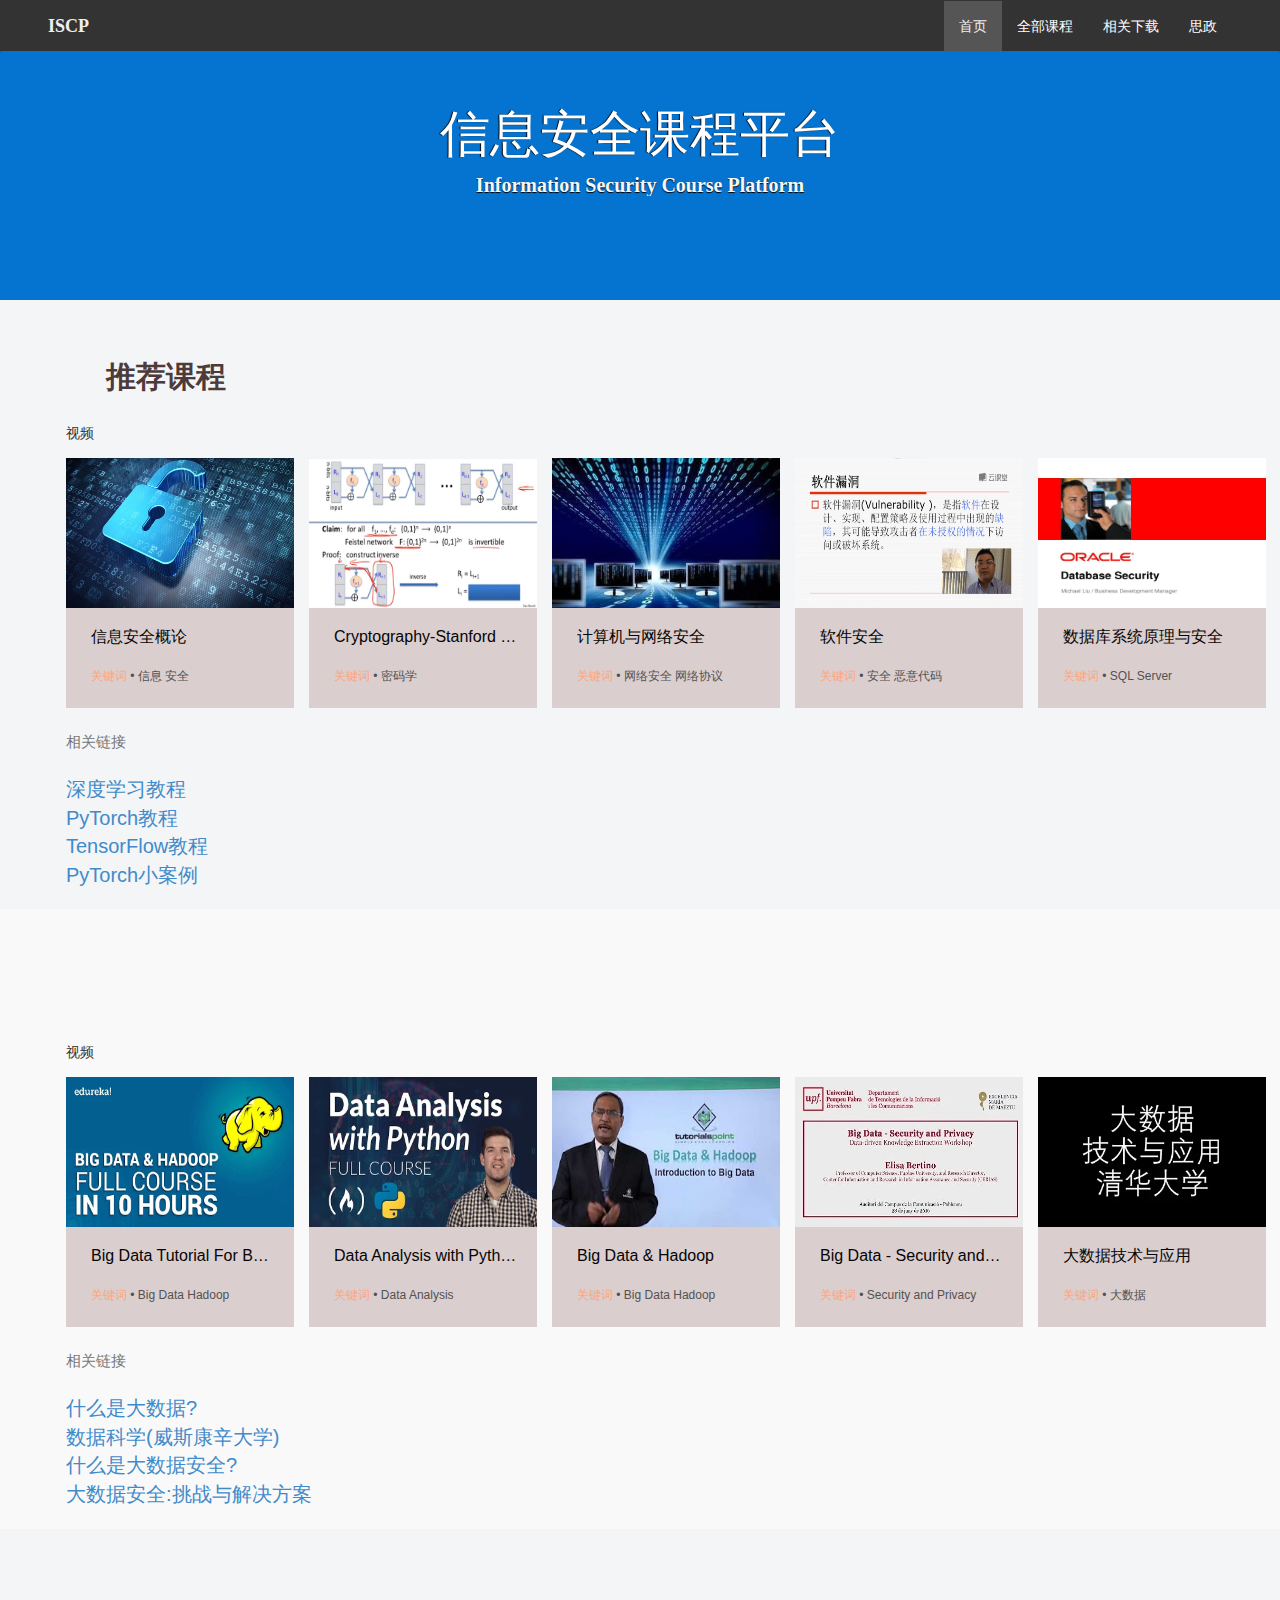
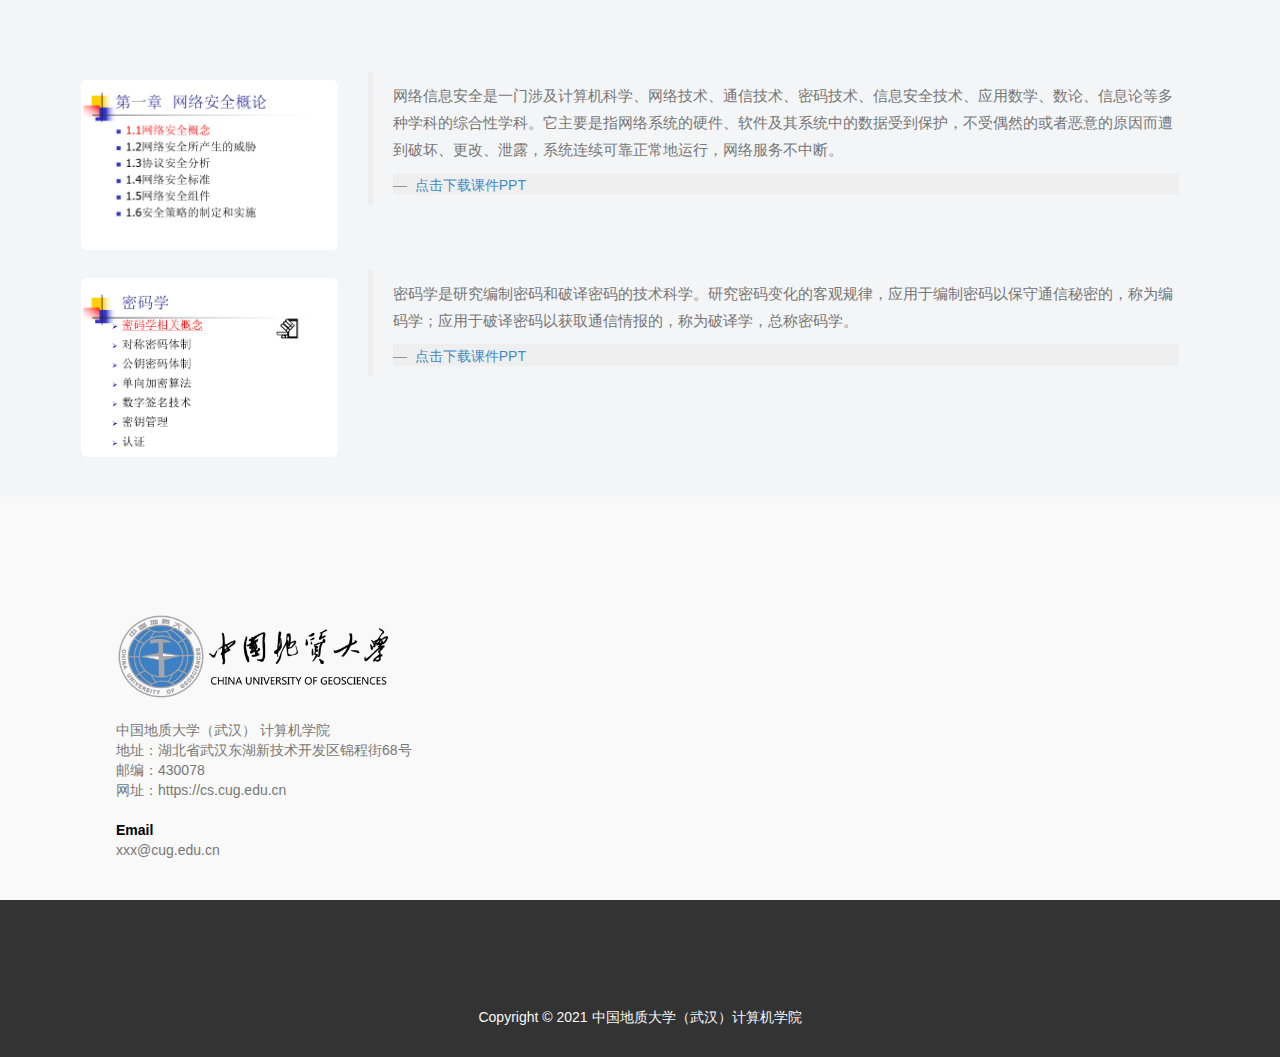
==== index.html @ 4923b36d "Initial commit" ====
<!DOCTYPE html>
<html lang="en">

<head>
    <meta charset="utf-8">
    <meta name="viewport" content="width=device-width, initial-scale=1.0">
    <meta name="description" content="">
    <meta name="author" content="">
    <link rel="shortcut icon" href="http://epo.cug.edu.cn/images/favicon.ico">
    <title>信息安全课程平台</title>

    <!-- Bootstrap Core CSS -->
    <link href="css/bootstrap.min.css" rel="stylesheet" type="text/css">

    <!-- Font Awesome -->
    <link href="font-awesome/css/font-awesome.min.css" rel="stylesheet" type="text/css">

    <!-- Animation -->
    <link href="css/animate.css" rel="stylesheet" />

    <!-- MyTemplate CSS -->
    <link href="css/style.css" rel="stylesheet">

    <!-- box css -->
    <link href="css/box.css" rel="stylesheet">

</head>

<body>

    <header id="header-banner">
        <nav class="navbar navbar-default navbar-fixed-top fadeIn" role="navigation">
            <div class="container">

                <!-- Brand and toggle get grouped for better mobile display -->
                <div class="navbar-header">
                    <button type="button" class="navbar-toggle collapsed" data-toggle="collapse"
                        data-target="#dropdown-box-1">
                        <span class="sr-only">Toggle navigation</span>
                        <span class="icon-bar"></span>
                        <span class="icon-bar"></span>
                        <span class="icon-bar"></span>
                    </button>
                    <div class="navbar-brand">
                        <a href="#">ISCP</a>
                    </div>
                </div>

                <!-- Collect the nav links and other content for toggling -->
                <div class="collapse navbar-collapse navbar-right" id="dropdown-box-1">
                    <ul class="nav navbar-nav">
                        <li class="active"><a href="#home">首页</a></li>
                        <li><a href="course.html">全部课程</a></li>
                        <li><a href="#download">相关下载</a></li>
                        <li><a href="ds/dsxx.html" target="_blank">思政</a></li>
                        <!-- <li><a href="#contactus">联系</a></li> -->
                        <!-- <li><a href="./index.html">English</a></li> -->
                    </ul>
                </div>
            </div> <!-- /.container -->
        </nav> <!-- /.nav -->
    </header>

    <!-- banner -->
    <section class="banner" id="home">
        <div class="container">
            <div class="slogan">
                <h2>信息安全课程平台</h2>
                <h4>Information Security Course Platform</h4>
            </div>

            <!-- <div class="btn-circle-scroll fadeIn">
                <a href="#section-footer" class="btn-circle">
                    <i class="fa fa-angle-double-down animated"></i>
                </a>
            </div> -->

        </div>
    </section>
    <!-- /.banner -->

    <!-- course -->
    <section class="course" id="course">
        <div class="container">
            <div>
                <div class="wow bounceInLeft" data-wow-delay="0.1s">
                    <h2>推荐课程</h2>
                </div>

                <!-- 4.box区域 -->
                <div class="box w">
                    <div class="box-bd clearfix">
                        <div>视频</div>
                        <ul>
                            <a href="https://www.bilibili.com/video/BV1o7411B7Eh?from=search&seid=552070685559591263">
                                <li>
                                    <img src="image/tuijian/1.jpg">
                                    <h4>信息安全概论</h4>
                                    <p><span>关键词</span> • 信息 安全</p>
                                </li>
                            </a>
                            <a href="https://www.bilibili.com/video/BV1Ht411w7Re?from=search&seid=7030072191213512701">
                                <li>
                                    <img src="image/tuijian/2.jpg">
                                    <h4>Cryptography-Stanford University</h4>
                                    <p><span>关键词</span> • 密码学</p>
                                </li>
                            </a>
                            <a href="https://www.bilibili.com/video/BV1U7411t7a6?from=search&seid=14546153138507971115">
                                <li>
                                    <img src="image/tuijian/3.jpeg">
                                    <h4>计算机与网络安全</h4>
                                    <p><span>关键词</span> • 网络安全 网络协议</p>
                                </li>
                            </a>
                            <a href="https://www.bilibili.com/video/BV1HD4y1m7VJ?from=search&seid=6295674574643758599">
                                <li>
                                    <img src="image/tuijian/4.jpg">
                                    <h4>软件安全</h4>
                                    <p><span>关键词</span> • 安全 恶意代码</p>
                                </li>
                            </a>
                            <a href="https://www.bilibili.com/video/BV1xy4y1z7mV?from=search&seid=15454286238504631575">
                                <li>
                                    <img src="image/tuijian/5.jpeg">
                                    <h4>数据库系统原理与安全</h4>
                                    <p><span>关键词</span> • SQL Server</p>
                                </li>
                            </a>
                        </ul>
                    </div>
                    <!-- web -->
                    <p style="margin-top: 20px; margin-bottom: 20px;">相关链接</p>
                    <a style="display: block; font-size: 20px;"
                        href="https://github.com/Mikoto10032/DeepLearning">深度学习教程</a>
                    <a style="display: block; font-size: 20px;" href="https://pytorch.org/tutorials/">PyTorch教程</a>
                    <a style="display: block; font-size: 20px;"
                        href="https://www.tensorflow.org/tutorials?hl=zh-cn">TensorFlow教程</a>
                    <a style="display: block; font-size: 20px;"
                        href="https://pytorch123.com/SecondSection/training_a_classifier/">PyTorch小案例</a>

                </div>
            </div>
        </div>
    </section>
    <!-- /.course -->
    <!-- <div class="copyrights">Collect from <a href="https://www.webmoban.net">手机网站模板</a></div> -->

    <!-- services -->
    <section class="services" id="services">
        <div class="container">

            <div class="row">
                <div class="col-lg-12 col-md-12 col-sm-12 col-xs-12">
                    <div class="wow bounceInLeft" data-wow-delay="0.1s">
                        <h2>推荐课程</h2>
                    </div>
                </div>
            </div>

            <!-- 4.box区域 -->
            <div class="box w">
                <div class="box-bd clearfix">
                    <div>视频</div>

                    <ul>
                        <a href="https://www.youtube.com/watch?v=1vbXmCrkT3Y">
                            <li>
                                <img src="image/tuijian/06.webp">
                                <h4>Big Data Tutorial For Beginners</h4>
                                <p><span>关键词</span> • Big Data Hadoop</p>
                            </li>
                        </a>
                        <a href="https://www.youtube.com/watch?v=r-uOLxNrNk8">
                            <li>
                                <img src="image/tuijian/07.webp">
                                <h4>Data Analysis with Python</h4>
                                <p><span>关键词</span> • Data Analysis</p>
                            </li>
                        </a>
                        <a href="https://www.youtube.com/watch?v=Uv96qQ3uC6Y&list=PLWPirh4EWFpENnR0p1JvhJkyTK1M0sOLR">
                            <li>
                                <img src="image/tuijian/08.jpg">
                                <h4>Big Data & Hadoop</h4>
                                <p><span>关键词</span> • Big Data Hadoop</p>
                            </li>
                        </a>
                        <a href="https://www.youtube.com/watch?v=onAWmrYVGgU">
                            <li>
                                <img src="image/tuijian/09.webp">
                                <h4>Big Data - Security and Privacy</h4>
                                <p><span>关键词</span> • Security and Privacy</p>
                            </li>
                        </a>
                        <a href="https://www.bilibili.com/video/BV1aE411V79M?from=search&seid=1875392962603450351">
                            <li>
                                <img src="image/tuijian/10.webp">
                                <h4>大数据技术与应用</h4>
                                <p><span>关键词</span> • 大数据</p>
                            </li>
                        </a>
                    </ul>
                </div>
                <!-- web -->
                <p style="margin-top: 20px; margin-bottom: 20px;">相关链接</p>
                <a style="display: block; font-size: 20px;"
                    href="https://www.guru99.com/what-is-big-data.html">什么是大数据?</a>
                <a style="display: block; font-size: 20px;" href="https://pytorch.org/tutorials/">数据科学(威斯康辛大学)</a>
                <a style="display: block; font-size: 20px;"
                    href="https://www.sisense.com/glossary/big-data-security/">什么是大数据安全?</a>
                <a style="display: block; font-size: 20px;"
                    href="https://www.dataversity.net/big-data-security-challenges-and-solutions/">大数据安全:挑战与解决方案</a>


            </div>
        </div>

        </div>
    </section>
    <!-- /.services -->


    <section style="padding: 20px 75px;" id="download">
        <div class="row">
            <div class="col-lg-12 col-md-12 col-sm-12 col-xs-12">
                <div class="wow bounceInLeft" data-wow-delay="0.1s">
                    <h2>相关下载</h2>
                </div>
            </div>
        </div>
    </section>

    <!-- testimonials -->
    <section class="testimonials">
        <div class="container">

            <!-- row -->
            <div class="row">
                <div class="col-xs-12 col-sm-12 col-md-12 col-lg-12">
                    <div class="col-sm-3">
                        <div class="avatar">
                            <img src="image/testimonials/wlaq.png" class="img-responsive img-rounded" />
                        </div>
                    </div>
                    <div class="col-sm-9">
                        <blockquote>
                            <p>
                                网络信息安全是一门涉及计算机科学、网络技术、通信技术、密码技术、信息安全技术、应用数学、数论、信息论等多种学科的综合性学科。它主要是指网络系统的硬件、软件及其系统中的数据受到保护，不受偶然的或者恶意的原因而遭到破坏、更改、泄露，系统连续可靠正常地运行，网络服务不中断。
                            </p>
                            <footer class="blockquote-footer" style="background-color:#efefef">
                                <cite title="Source Title"><a href="download-file/网络安全ppt.rar">点击下载课件PPT</a></cite>
                            </footer>
                        </blockquote>
                    </div>
                </div>
            </div>
            <!-- ./row -->

            <!-- row -->
            <div class="row">
                <div class="col-xs-12 col-sm-12 col-md-12 col-lg-12">
                    <div class="col-sm-3">
                        <div class="avatar">
                            <img src="image/testimonials/mimaxue.png" class="img-responsive img-rounded" />
                        </div>
                    </div>
                    <div class="col-sm-9">
                        <blockquote>
                            <p>
                                密码学是研究编制密码和破译密码的技术科学。研究密码变化的客观规律，应用于编制密码以保守通信秘密的，称为编码学；应用于破译密码以获取通信情报的，称为破译学，总称密码学。
                            </p>
                            <footer class="blockquote-footer" style="background-color:#efefef">
                                <cite title="Source Title"><a href="download-file/网络安全ppt.rar">点击下载课件PPT</a></cite>
                            </footer>
                        </blockquote>
                    </div>
                </div>
            </div>
            <!-- ./row -->

        </div>
    </section>
    <!-- /.testimonials -->

    <!-- contact us -->
    <section class="contactus" id="contactus">
        <div class="container">
            <div class="row">
                <div class="col-lg-12 col-md-12 col-sm-12 col-xs-12">
                    <div class="wow bounceInLeft" data-wow-delay="0.1s">
                        <h2>联系我们</h2>
                    </div>
                    <!-- <div class="col-sm-8">
                        <form class="my-form" role="form">
                            <div class="form-group">
                                <input type="text" class="form-control" id="name" placeholder="名字">
                            </div>
                            <div class="form-group">
                                <input type="email" class="form-control" id="email" placeholder="邮件">
                            </div>
                            <div class="form-group">
                                <textarea class="form-control" name="message" id="message" rows="7" cols="25"
                                    style="resize:none;" required="required" placeholder="输入信息"></textarea>
                            </div>

                            <button type="submit" class="btn btn-default btn-block">发送消息</button>
                        </form>
                    </div> -->

                    <div class="col-sm-4">
                        <div class="physical-address">

                            <address>
                                <img src="image/university.png" alt="">
                                中国地质大学（武汉） 计算机学院<br>
                                地址：湖北省武汉东湖新技术开发区锦程街68号<br>                              
                                邮编：430078<br>
                                网址：https://cs.cug.edu.cn
                            </address>

                            <address>
                                <strong>Email</strong><br>
                                <abbr href="mailto:info@example.com">xxx@cug.edu.cn</abbr>
                            </address>
                        </div>
                    </div>
                </div>
            </div>
        </div>
    </section>
    <!-- /.contact us -->

    <!-- footer -->
    <footer id="section-footer">
        <div class="container">
            <div class="row">
                <div class="col-md-12 col-lg-12">
                    <div class="wow fadeIn" data-wow-delay="0.4s">
                        <div class="btn-circle-scroll">
                            <a href="#header-banner" class="btn-circle">
                                <i class="fa fa-angle-double-up animated"></i>
                            </a>
                        </div>
                    </div>
                    <p>Copyright &copy; 2021 中国地质大学（武汉）计算机学院</p>
                </div>
            </div>
        </div>
    </footer>
    <!-- /.footer -->


    <!-- Core JavaScript Files -->
    <script src="js/jquery.min.js"></script>
    <script src="js/bootstrap.min.js"></script>
    <script src="js/jquery.easing.min.js"></script>
    <script src="js/jquery.scrollTo.js"></script>
    <script src="js/wow.min.js"></script>
    <!-- Reveal animation when you scroll by wow.js. It need animate.css library -->
    <!-- Custom Theme JavaScript -->
    <script src="js/custom.js"></script>

</body>

</html>
---- css/style.css ----
/*
 *	MyTemplate Custom Stylesheet
 */

/**************************** 
 *	Header                  *
 ****************************/
.container {
  width: 95%;
}

.navbar {
  min-height: 50px;
  margin-bottom: 0px;
  border: 1px solid transparent;
}

.navbar .nav>li {
  position: relative;
  display: block;
}

.navbar-default {
  background-color: #333;
  border-bottom: 1px solid rgba(255, 255, 255, 0.2);
}

.navbar-default .navbar-toggle .icon-bar {
  background-color: #efefef;
}

.navbar-default .navbar-toggle {
  border-color: #efefef;
}

.navbar-default .navbar-toggle:hover,
.navbar-default .navbar-toggle:focus {
  background-color: #444;
}

.navbar-default .navbar-brand a {
  font-family: Trebuchet MS, snas-serif;
  font-weight: bold;
  color: #efefef;
  line-height: normal;
  text-decoration: none;
  text-transform: uppercase;
}

.navbar-default .navbar-nav>li>a {
  color: #fff;
  background-color: transparent;
}

.navbar-default .navbar-nav>li>a:hover,
.navbar-default .navbar-nav>li>a:focus {
  color: #efefef;
  background-color: #555;
}

.navbar-default .navbar-nav>.active>a,
.navbar-default .navbar-nav>.active>a:hover,
.navbar-default .navbar-nav>.active>a:focus {
  color: #efefef;
  background-color: #555;
}

/* on click dropdown link set it style */
.navbar-default .navbar-nav>.open>a,
.navbar-default .navbar-nav>.open>a:focus,
.navbar-default .navbar-nav>.open>a:hover {
  color: #efefef;
  background-color: #555;
  border-bottom: solid 2px transparent;
}

.dropdown-menu {
  position: absolute;
  top: 100%;
  left: 0;
  z-index: 1000;
  display: none;
  float: left;
  min-width: 160px;
  padding: 10px 0;
  margin: 2px 0 0;
  list-style: none;
  font-size: 14px;
  background-color: #fff;
  border: 1px solid #ccc;
  border: 1px solid rgba(0, 0, 0, 0.15);
  border-radius: 5px;
  -webkit-box-shadow: 0 6px 12px rgba(0, 0, 0, 0.175);
  box-shadow: 0 6px 12px rgba(0, 0, 0, 0.175);
  background-clip: padding-box;
}

.navbar-default .navbar-nav .open .dropdown-menu>li>a {
  color: #ABABAB;
  width: 95%;
}

.navbar-default .navbar-nav>.open>.dropdown-menu li a:focus,
.navbar-default .navbar-nav>.open>.dropdown-menu li a:hover {
  color: #e7e7e7;
  background-color: #333;
}

/* top-nav-collapse collapse style */
.top-nav-collapse {
  min-height: 42px;
  padding: 0;
}

.top-nav-collapse .navbar-toggle {
  margin-top: 5px;
  padding: 6px 6px;
  margin-bottom: 6px;
}

.top-nav-collapse .navbar-brand {
  padding: 10px 15px 0px 15px;
}

.navbar-default.top-nav-collapse .navbar-brand a {
  font-size: 17px;
}

.copyrights {
  text-indent: -9999px;
  height: 0;
  line-height: 0;
  font-size: 0;
  overflow: hidden;
}

/****************************
 * Header banner			*
 ****************************/
.banner {
  width: 100%;
  height: 300px !important;
  padding: 5% 0 0 0;
  position: relative;
  /* background: url(../image/tiyuguan.png) no-repeat center; */
  background: #0574d0;
  background-size: 100% 100%;
}

.banner .slogan {
  top: 0px;
  text-align: center;
}

.banner .btn-circle-scroll {
  text-align: center;
}

.banner .slogan h2 {
  font-family: Trebuchet MS, snas-serif;
  color: #fff;
  text-shadow: none;
  text-decoration: none;
  text-transform: uppercase;
  text-shadow: -1px 0 1px #000;
  background-color: transparent;
  border-width: 0px;
  border-color: #000;
  border-style: none;
}

.banner .slogan h2 {
  font-size: 50px;
  line-height: 60px;
  font-weight: 500;
  margin-left: 0%;
}

.banner .slogan h4 {
  font-family: Trebuchet MS, snas-serif;
  color: #f7f7f7;
  margin-bottom: 30px;
  font-weight: 600;
  text-shadow: 0px 1px 1px #000;
}

.banner .slogan h4 {
  font-size: 20px;
}

/****************************
 * Footer					*
 ****************************/
footer {
  text-align: center;
  padding: 20px 0;
  background-color: #333;
}

footer p {
  color: #f8f8f8;
}

.btn-circle-scroll {
  margin-bottom: 30px !important;
}

.btn-circle {
  width: 70px;
  height: 70px;
  margin-top: 15px;
  padding: 5px 16px;
  border: 2px solid #FFFFFF;
  border-radius: 25%;
  font-size: 40px;
  color: #fff;
  background: 0 0;
  -webkit-transition: background .3s ease-in-out;
  -moz-transition: background .3s ease-in-out;
  transition: background .3s ease-in-out;
  -webkit-box-shadow: -1px 1px 1px rgba(255, 253, 223, 0.4);
  box-shadow: -1px 1px 1px rgba(255, 253, 223, 0.4);
}

.btn-circle:hover,
.btn-circle:focus {
  outline: 0;
  color: #fff;
  background: rgba(255, 255, 255, 0.1);
}

.btn-circle-scroll .btn-circle i.animated {
  -webkit-transition-property: -webkit-transform;
  -webkit-transition-duration: 1s;
  -moz-transition-property: -moz-transform;
  -moz-transition-duration: 1s;
}

.btn-circle-scroll .btn-circle:hover i.animated {
  -webkit-animation-name: pulse;
  -webkit-animation-duration: 1.5s;
  -webkit-animation-iteration-count: infinite;
  -webkit-animation-timing-function: linear;
  -moz-animation-name: pulse;
  -moz-animation-duration: 1.5s;
  -moz-animation-iteration-count: infinite;
  -moz-animation-timing-function: linear;
}

/****************************
 * Sections     			*
 ****************************/
section {
  padding: 20px;
}

.contactus {
  background: #f9f9f9;
}

.row-padded {
  padding: 25px;
}

section h2 {
  font-family: Trebuchet MS, sans-serif;
  line-height: 1.1;
  color: #4D3B3B;
  font-weight: bold;
  text-transform: uppercase;
  margin-top: 40px;
  margin-left: 40px;
}

section h4 {
  /* font-family: Candara,sans-serif; */
  font-size: 22px;
  font-weight: bold;
  color: #5C5757;
  /* text-transform: uppercase; */
  white-space: nowrap;
  overflow: hidden;
  text-overflow: ellipsis;
}

section p {
  font-size: 15px;
  color: #777;
  line-height: 1.8em;
}

.avatar {
  margin-top: 8px;
  margin-bottom: 20px;
}

.avatar img {
  width: 100%;
}

.services {
  background-color: #f9f9f9;
}

.inner {
  text-align: left;
}

.col-sm-7,
.col-sm-8 {
  padding: 0px;
  margin: 0px;
}

.col-sm-5,
.col-sm-4 {
  padding: 0px;
  margin: 0px;
}

.col-contain {
  margin-top: 50px;
  margin-right: 30px;
}

.my-form {
  padding: 15px 0px;
  margin: 0px;
  color: #5C5757;
  /*background: #f9f9f9;*/
}

.my-form button {
  color: #fff1f1;
  font-weight: bold;
  background-color: #DE4949;
  border: none;
}

.my-form button:hover {
  color: #fff;
  font-weight: bold;
  background-color: #DE4949;
}

.my-form .form-control {
  border-radius: 0px;
}

.physical-address {
  margin: 0px;
  padding-left: 50px;
}

ul.company-social {
  list-style: none;
  padding: 0px;
  margin: 1em 0 0 0;
}

ul.company-social li {
  float: left;
  margin-right: 5px;
}

.company-social a {
  margin: 0;
  padding: 0;
  display: block;
  width: 40px;
  height: 40px;
  line-height: 40px;
  text-align: center;
  background: #333;
  color: #fff;
}

.company-social a:hover {
  -webkit-animation: fadeIn 0.5s ease-in-out;
  animation: fadeIn 0.5s ease-in-out;
}

.blockquote-footer {
  background: #fff;
  text-align: left;
  padding: 2px 0px 0px 0px;
  margin: 0px;
}

.testimonials-banner {
  width: 80%;
  min-height: 370px;
  background: #ddd url(../img/testimonials/Long.jfif) no-repeat;
  background-size: cover;
  margin: auto;
}

address {
  margin-bottom: 20px;
  font-style: normal;
  line-height: 1.428571429;
  color: #777;
}

strong {
  color: #000;
}

/****************************
 * Animation    			*
 ****************************/
.fadeIn {
  -webkit-animation-name: fadeIn;
  animation-name: fadeIn;
  animation-duration: 1.5s;
}

/****************************
 * Desktop and Tablet style *
 ****************************/
@media (max-width: 1200px) {
  .banner .slogan {
    padding: 0% 0% 0% 0%;
  }
}

@media (max-width: 850px) {
  .navbar-default .navbar-nav>li>a {
    font-size: 14px;
  }

  /* top-nav-collapse collapse style */
  .top-nav-collapse {
    background-color: #333;
    border-bottom: 2px solid #555;
  }

  .top-nav-collapse .navbar-toggle {
    margin-top: 5px;
    padding: 6px 6px;
    margin-bottom: 6px;
  }

  .top-nav-collapse .navbar-brand {
    padding: 15px;
  }

  .navbar .nav>li {
    position: relative;
    display: block;
    width: initial;
  }

  .navbar-nav>li>a {
    padding-top: 15px;
    padding-bottom: 10px;
    height: 50px;
    margin-bottom: 2px;
  }

  .navbar-nav>li>.dropdown-menu.bullet {
    margin-top: 7px;
  }

  .dropdown-menu.bullet:before {
    content: '';
    width: 0;
    height: 0;
    display: inline-block;
    position: absolute;
    border-color: transparent;
    border-style: solid;
    -webkit-transform: rotate(360deg);
    border-width: 0 7px 7px;
    border-bottom-color: #cccccc;
    border-bottom-color: rgba(0, 0, 0, 0.15);
    top: -7px;
    right: 25px;
  }

  .dropdown-menu.bullet:after {
    content: '';
    width: 0;
    height: 0;
    display: inline-block;
    position: absolute;
    border-color: transparent;
    border-style: solid;
    -webkit-transform: rotate(360deg);
    border-width: 0 6px 6px;
    border-bottom-color: #ffffff;
    top: -5px;
    right: 25px;
  }

  .navbar-default .navbar-nav .open .dropdown-menu>li>a {
    color: #333;
    width: 100%;
  }

  .navbar-default .navbar-nav>li>a:hover,
  .navbar-default .navbar-nav>li>a:focus {
    background-color: transparent;
  }



  /* top-nav-collapse */
  .navbar-default.top-nav-collapse .navbar-brand a {
    color: #FFFFFF;
  }

  .navbar-default.top-nav-collapse .navbar-nav>li>a {
    height: 45px;
    color: #FFF;
    margin-bottom: 3px;
  }

  .navbar-default.top-nav-collapse .navbar-nav>li>a:hover,
  .navbar-default.top-nav-collapse .navbar-nav>li>a:focus {
    color: #FFF;
  }

  /* Header Banner Section */
  .banner .slogan {
    padding: 10% 0% 0% 0%;
  }

  .banner .slogan h2 {
    font-size: 60px;
  }

  .banner .slogan h4 {
    font-size: 18px;
  }
}

@media (max-width: 992px) {
  .banner .slogan {
    padding: 4% 0% 0% 0%;
  }
}

@media (max-width: 768px) {
  .navbar-default .navbar-nav>li>a {
    font-size: 12px;
  }

  .navbar-default .navbar-nav>li>a:hover,
  .navbar-default .navbar-nav>li>a:focus {
    color: #efefef;
    background-color: #E45F5F;
  }


  .navbar-nav>li>a {
    padding-top: 15px;
    padding-bottom: 10px;
    height: 50px;
    margin-bottom: 2px;
  }

  .company-social a {
    width: 36px;
    height: 35px;
    line-height: 37px;
  }
}

@media (max-width: 640px) {
  .banner .slogan {
    padding: 0% 0% 0% 0%;
  }

  .banner .slogan h2 {
    font-size: 50px;
  }

  .banner .slogan h4 {
    font-size: 16px;
  }

  .testimonials-banner {
    background: #ddd url(../img/testimonials/cover/mob.jpg) no-repeat;
    background-size: cover;
  }

  .banner {
    height: 427px !important;
  }

  .img-aboutus {
    margin: 2em 0 0 0;
  }

  .row-padded {
    padding: 7px;
  }
}

.img-size {
  width: 400px;
  height: 300px;
}

@media (max-width: 480px) {
  .banner .slogan {
    padding: 9% 0% 0%;
  }

  .banner .slogan h2 {
    font-size: 45px;
  }

  .banner .slogan h4 {
    font-size: 16px;
  }
}

@media (max-width: 320px) {
  .banner .slogan h2 {
    font-size: 34px;
  }

  section h2 {
    margin-top: 14px;
    margin-bottom: 14px;
    font-size: 23px;
  }

  .banner {
    height: 330px !important;
  }

  section p {
    font-size: 13px;
    padding: 0px 0px 0px 0px;
  }

  .testimonials-banner {
    min-height: 197px;
  }

  blockquote {
    padding: 2px 9px;
  }

  .physical-address {
    padding-left: 8px;
  }

  .btn-circle-scroll {
    margin-bottom: 21px !important;
  }

  footer {
    padding: 30px 0px;
  }

  .btn-circle {
    width: 60px;
    height: 60px;
    padding: 0px 10px;
  }
}

.physical-address address>img {
  display: block;
  width: 285px;
  height: 105px;
  margin-bottom: 15px;
}

/*# sourceMappingURL=style.css.map */
---- css/box.css ----
* {
    margin: 0px;
    padding: 0px;
}

body {
    background-color: #f3f5f7;
}

li {
    list-style: none;
}

a {
    text-decoration: none;
}

.clearfix:before,
.clearfix:after {
    content: "";
    display: table;
}

.clearfix:after {
    clear: both;
}

.clearfix {
    *zoom: 1;
}

.w {
    width: 1200px;
    margin: auto;
}



/* 4.box区域 */
.box {
    margin-top: 30px;
}

.box-hd {
    height: 45px;
    line-height: 45px;
}

.box-hd h3 {
    float: left;
    font-size: 20px;
    color: #494949;
}

.box-hd a {
    float: right !important;
    margin-right: 30px;

    color: #bcbcbd;
    font-size: 12px;
}

/* 增大ul宽度，防止盒子掉下去 */
.box-bd ul {
    width: 1225px;
}

.box-bd ul li {
    position: relative;
    float: left;
    width: 228px;
    height: 250px;
    background-color: rgb(219, 206, 206);
    margin-right: 15px;
    margin-top: 15px;
}

.box-bd ul li>img {
    width: 228px;
    height: 150px;
}

.box-bd ul li em {
    position: absolute;
    top: 5px;
    right: -2px;
}

.box-bd ul li h4 {
    margin: 20px 20px 20px 25px;
    font-size: 16px;
    color: #050505;
    font-weight: 400;
}

.box-bd ul li p {
    font-size: 12px;
    color: rgb(82, 82, 82);
    margin: 0 20px 0 25px;
}

.box-bd ul li p span {
    color: #ffa57b;
}

.table1 {
    margin-left: 90px;
}

.table1 td {
    border-right: 0.5px solid rgba(99, 94, 94, 0.39);
}
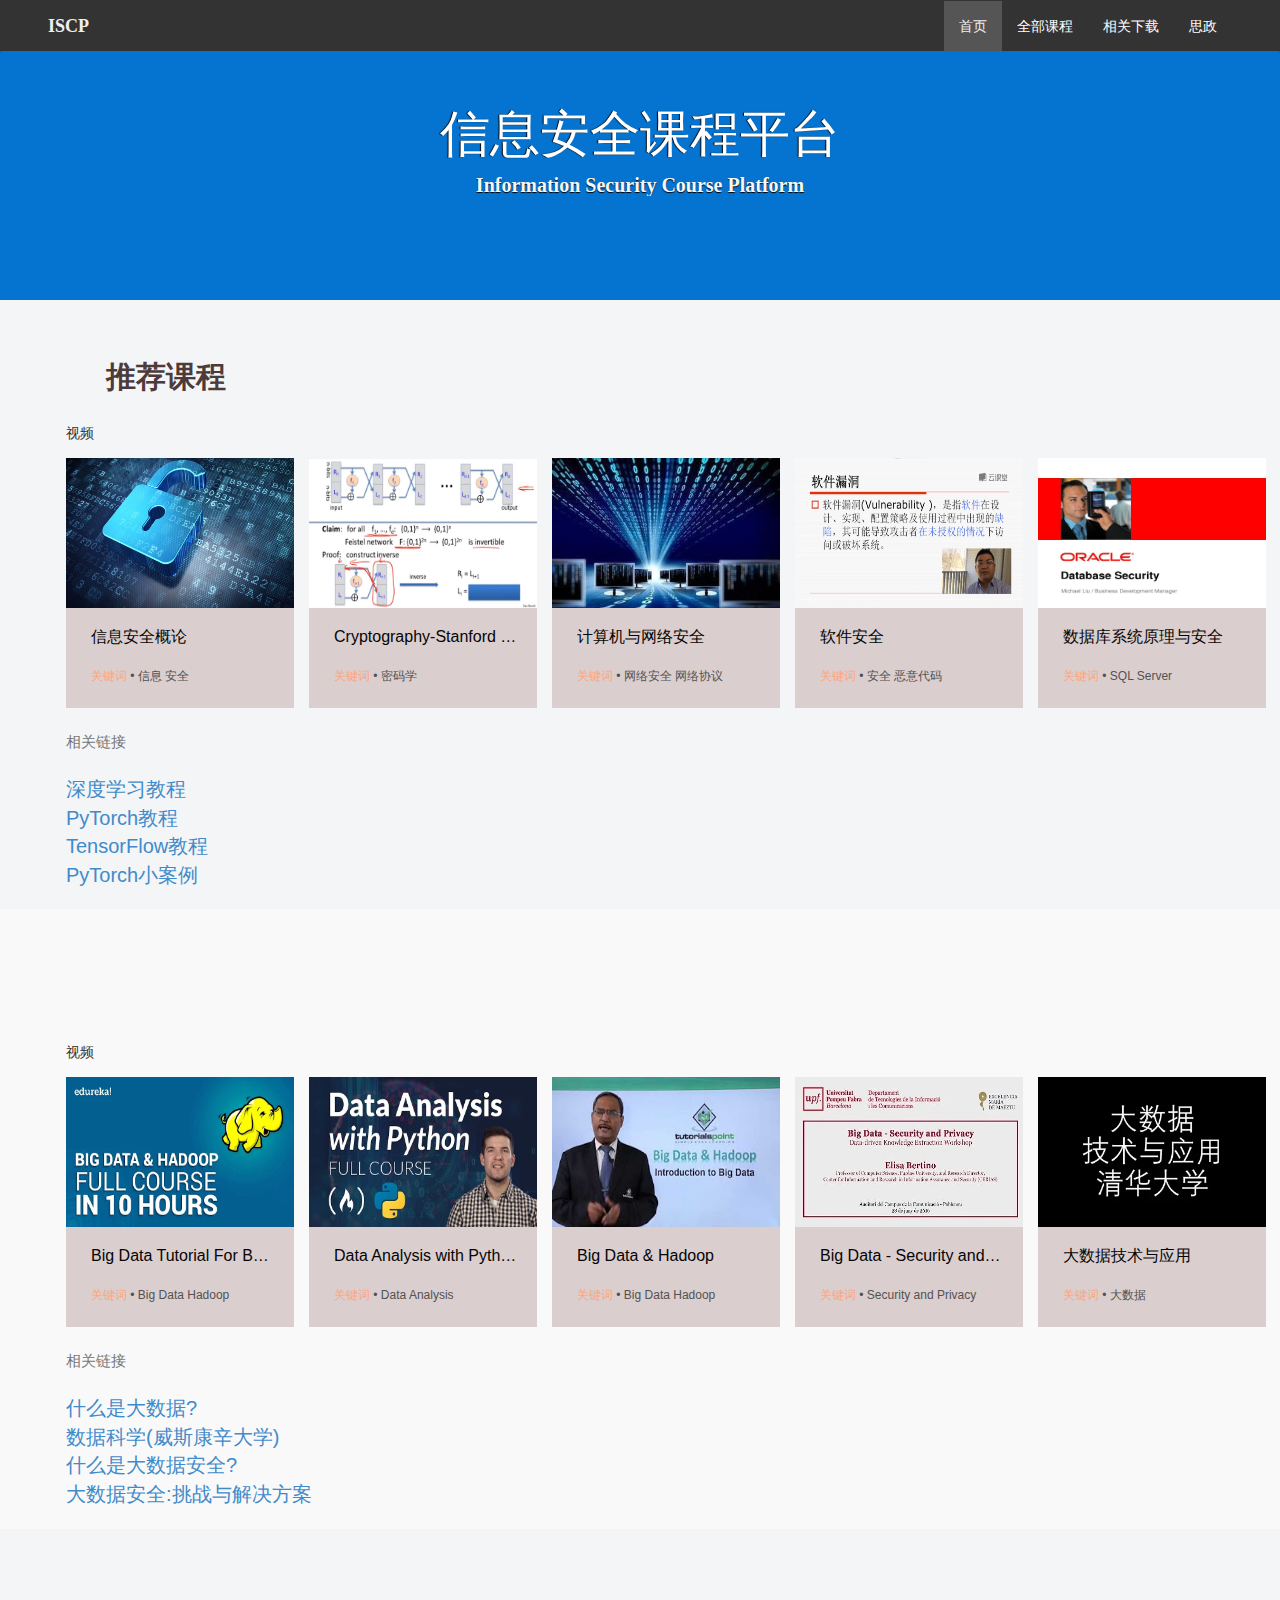
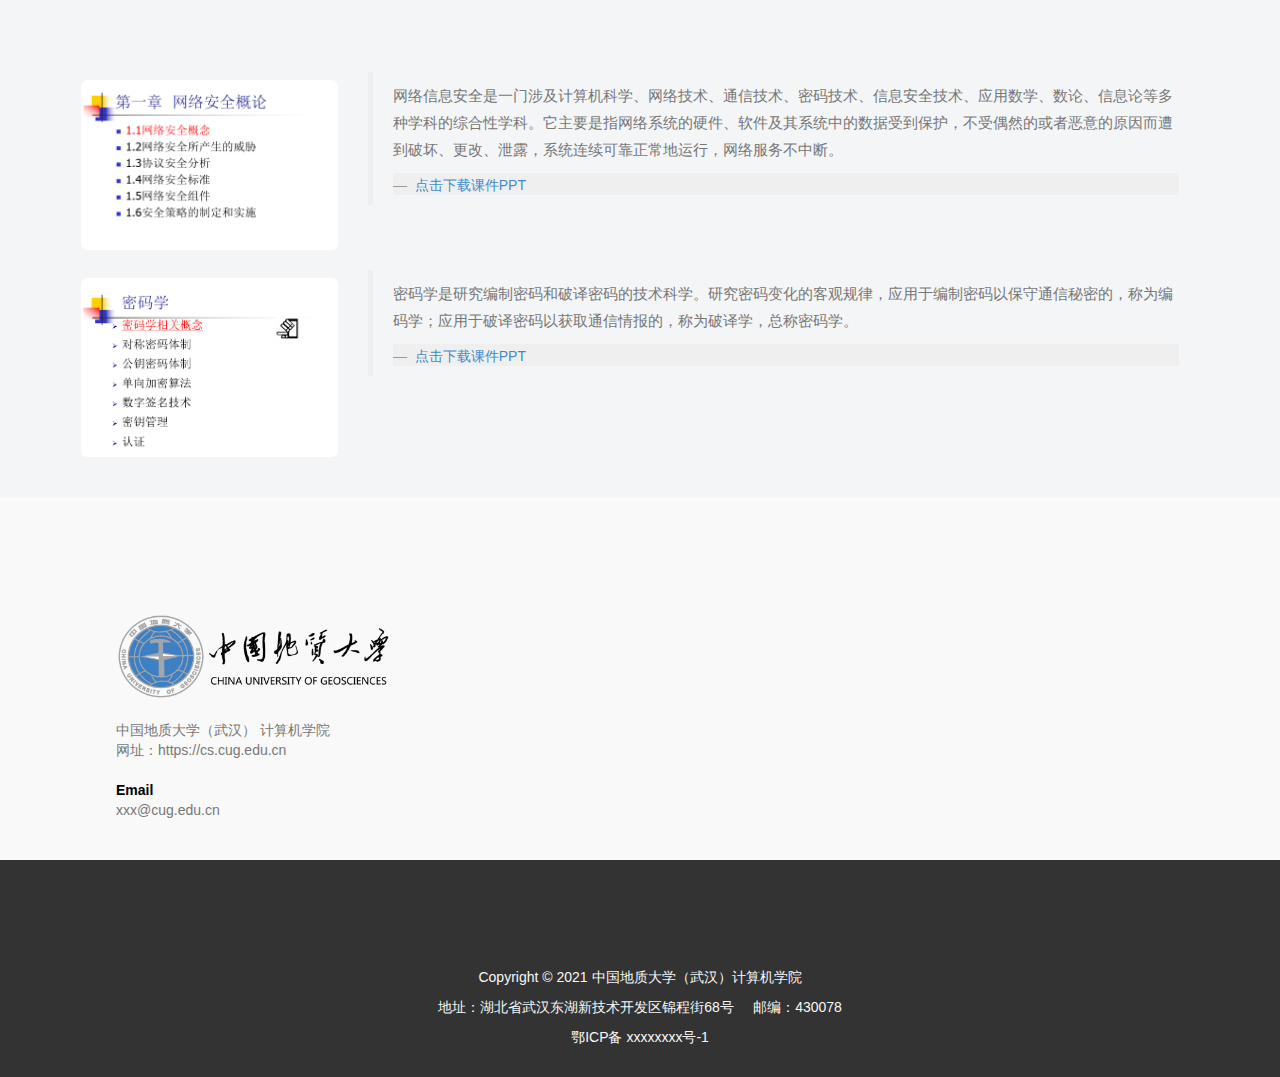
==== commit b7c8554e: "添加党史" ====
--- a/index.html
+++ b/index.html
@@ -68,7 +68,7 @@
                 <h2>信息安全课程平台</h2>
                 <h4>Information Security Course Platform</h4>
             </div>
-
+  
             <!-- <div class="btn-circle-scroll fadeIn">
                 <a href="#section-footer" class="btn-circle">
                     <i class="fa fa-angle-double-down animated"></i>
@@ -309,12 +309,9 @@
 
                     <div class="col-sm-4">
                         <div class="physical-address">
-
                             <address>
                                 <img src="image/university.png" alt="">
                                 中国地质大学（武汉） 计算机学院<br>
-                                地址：湖北省武汉东湖新技术开发区锦程街68号<br>                              
-                                邮编：430078<br>
                                 网址：https://cs.cug.edu.cn
                             </address>
 
@@ -343,6 +340,8 @@
                         </div>
                     </div>
                     <p>Copyright &copy; 2021 中国地质大学（武汉）计算机学院</p>
+                    <p>地址：湖北省武汉东湖新技术开发区锦程街68号 &nbsp;&nbsp;&nbsp;&nbsp;邮编：430078</p>
+                    <p>鄂ICP备 xxxxxxxx号-1</p>
                 </div>
             </div>
         </div>
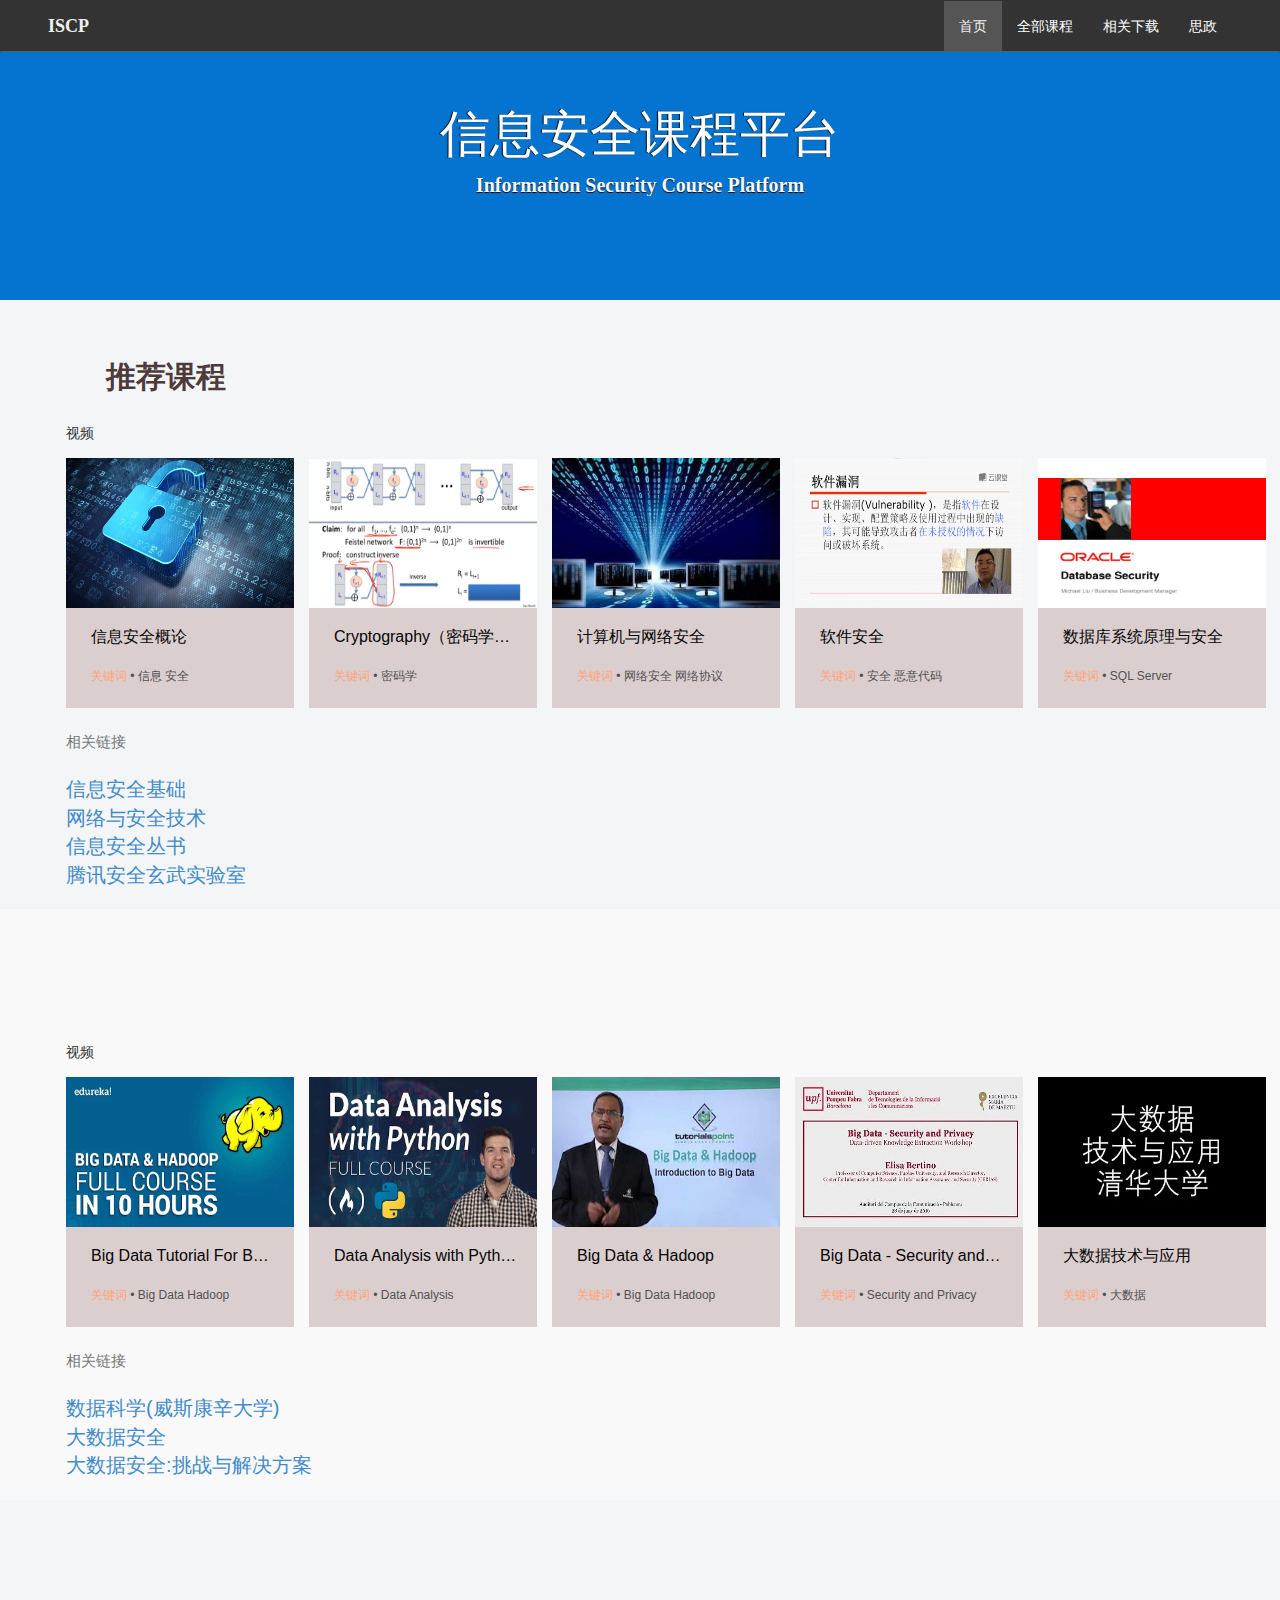
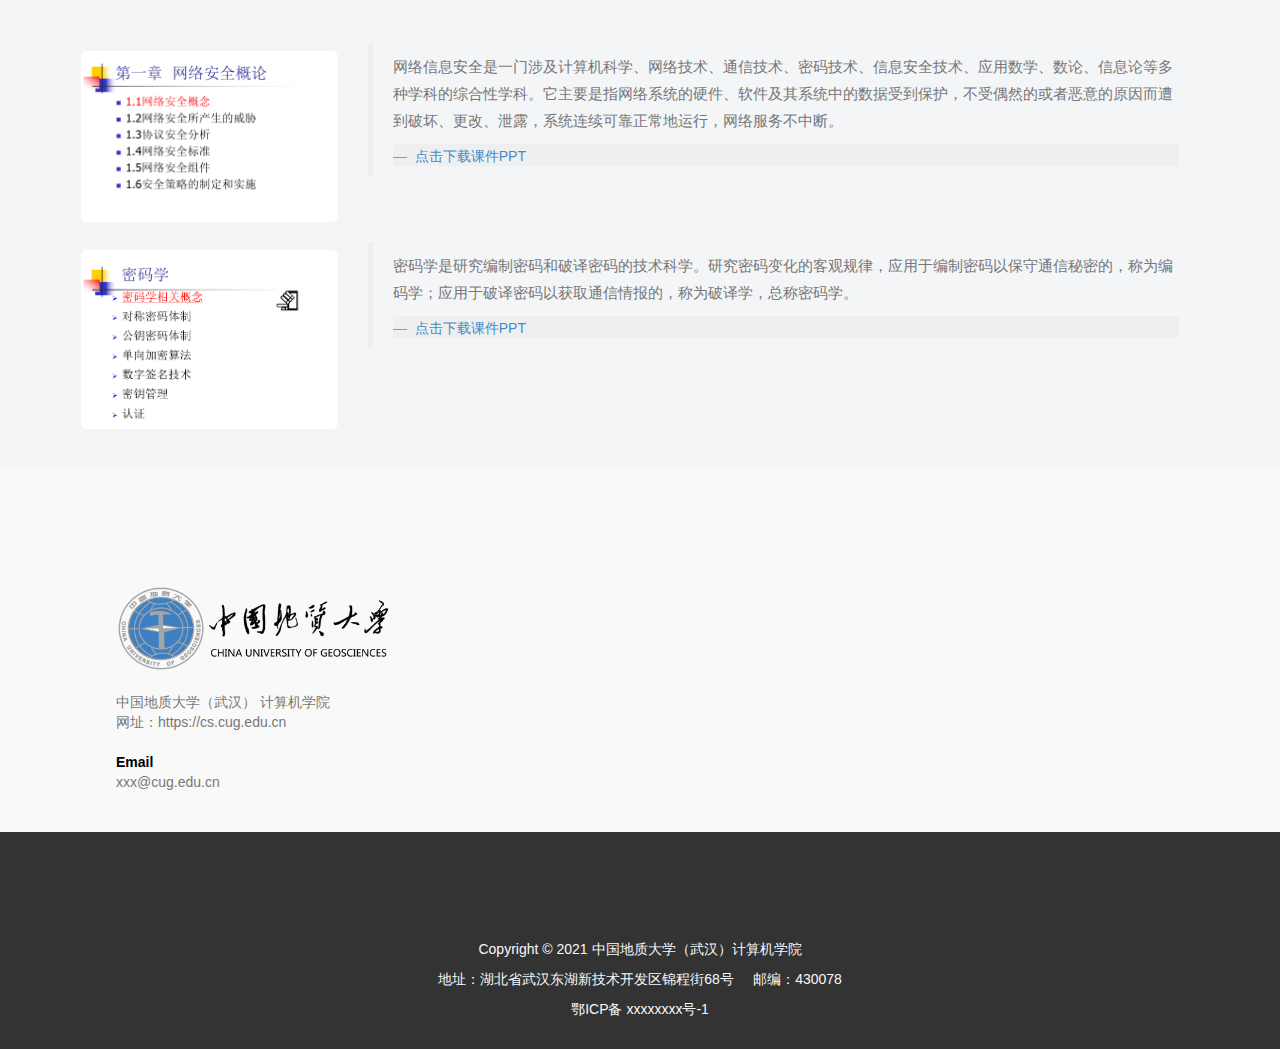
==== commit 15f2397c: "添加相关链接" ====
--- a/index.html
+++ b/index.html
@@ -102,7 +102,7 @@
                             <a href="https://www.bilibili.com/video/BV1Ht411w7Re?from=search&seid=7030072191213512701">
                                 <li>
                                     <img src="image/tuijian/2.jpg">
-                                    <h4>Cryptography-Stanford University</h4>
+                                    <h4>Cryptography（密码学）-Stanford University</h4>
                                     <p><span>关键词</span> • 密码学</p>
                                 </li>
                             </a>
@@ -132,19 +132,18 @@
                     <!-- web -->
                     <p style="margin-top: 20px; margin-bottom: 20px;">相关链接</p>
                     <a style="display: block; font-size: 20px;"
-                        href="https://github.com/Mikoto10032/DeepLearning">深度学习教程</a>
-                    <a style="display: block; font-size: 20px;" href="https://pytorch.org/tutorials/">PyTorch教程</a>
+                        href="https://www.icourse163.org/search.htm?search=%E4%BF%A1%E6%81%AF%E5%AE%89%E5%85%A8#/">信息安全基础</a>
+                    <a style="display: block; font-size: 20px;" href="https://www.icourse163.org/channel/3002.htm?cate=1001054001">网络与安全技术</a>
                     <a style="display: block; font-size: 20px;"
-                        href="https://www.tensorflow.org/tutorials?hl=zh-cn">TensorFlow教程</a>
+                        href="https://github.com/riusksk/secbook">信息安全丛书</a>
                     <a style="display: block; font-size: 20px;"
-                        href="https://pytorch123.com/SecondSection/training_a_classifier/">PyTorch小案例</a>
-
-                </div>
-            </div>
-        </div>
-    </section>
-    <!-- /.course -->
-    <!-- <div class="copyrights">Collect from <a href="https://www.webmoban.net">手机网站模板</a></div> -->
+                        href="https://xlab.tencent.com/cn/">腾讯安全玄武实验室</a>
+
+                </div>
+            </div>
+        </div>
+    </section>
+
 
     <!-- services -->
     <section class="services" id="services">
@@ -153,7 +152,7 @@
             <div class="row">
                 <div class="col-lg-12 col-md-12 col-sm-12 col-xs-12">
                     <div class="wow bounceInLeft" data-wow-delay="0.1s">
-                        <h2>推荐课程</h2>
+                        <h2>更多方向</h2>
                     </div>
                 </div>
             </div>
@@ -203,11 +202,9 @@
                 </div>
                 <!-- web -->
                 <p style="margin-top: 20px; margin-bottom: 20px;">相关链接</p>
-                <a style="display: block; font-size: 20px;"
-                    href="https://www.guru99.com/what-is-big-data.html">什么是大数据?</a>
                 <a style="display: block; font-size: 20px;" href="https://pytorch.org/tutorials/">数据科学(威斯康辛大学)</a>
                 <a style="display: block; font-size: 20px;"
-                    href="https://www.sisense.com/glossary/big-data-security/">什么是大数据安全?</a>
+                    href="https://www.sisense.com/glossary/big-data-security/">大数据安全</a>
                 <a style="display: block; font-size: 20px;"
                     href="https://www.dataversity.net/big-data-security-challenges-and-solutions/">大数据安全:挑战与解决方案</a>
 
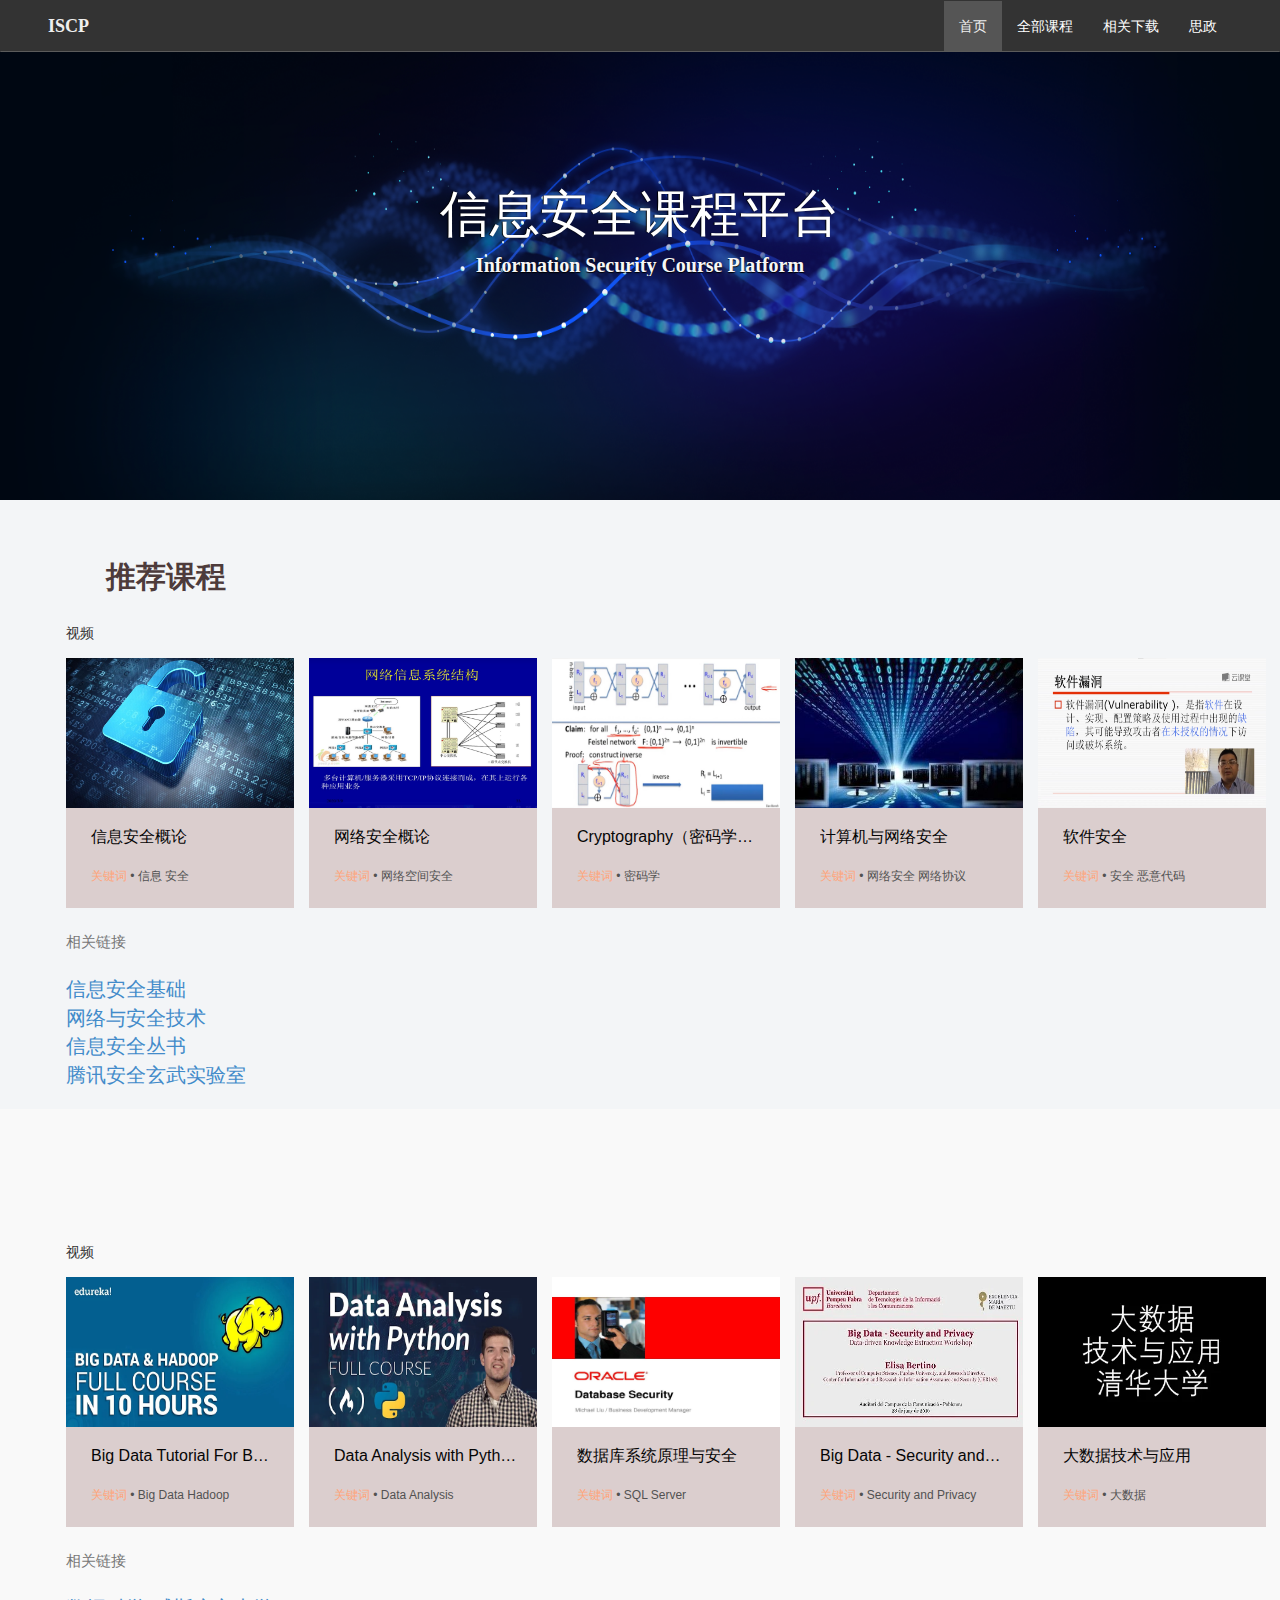
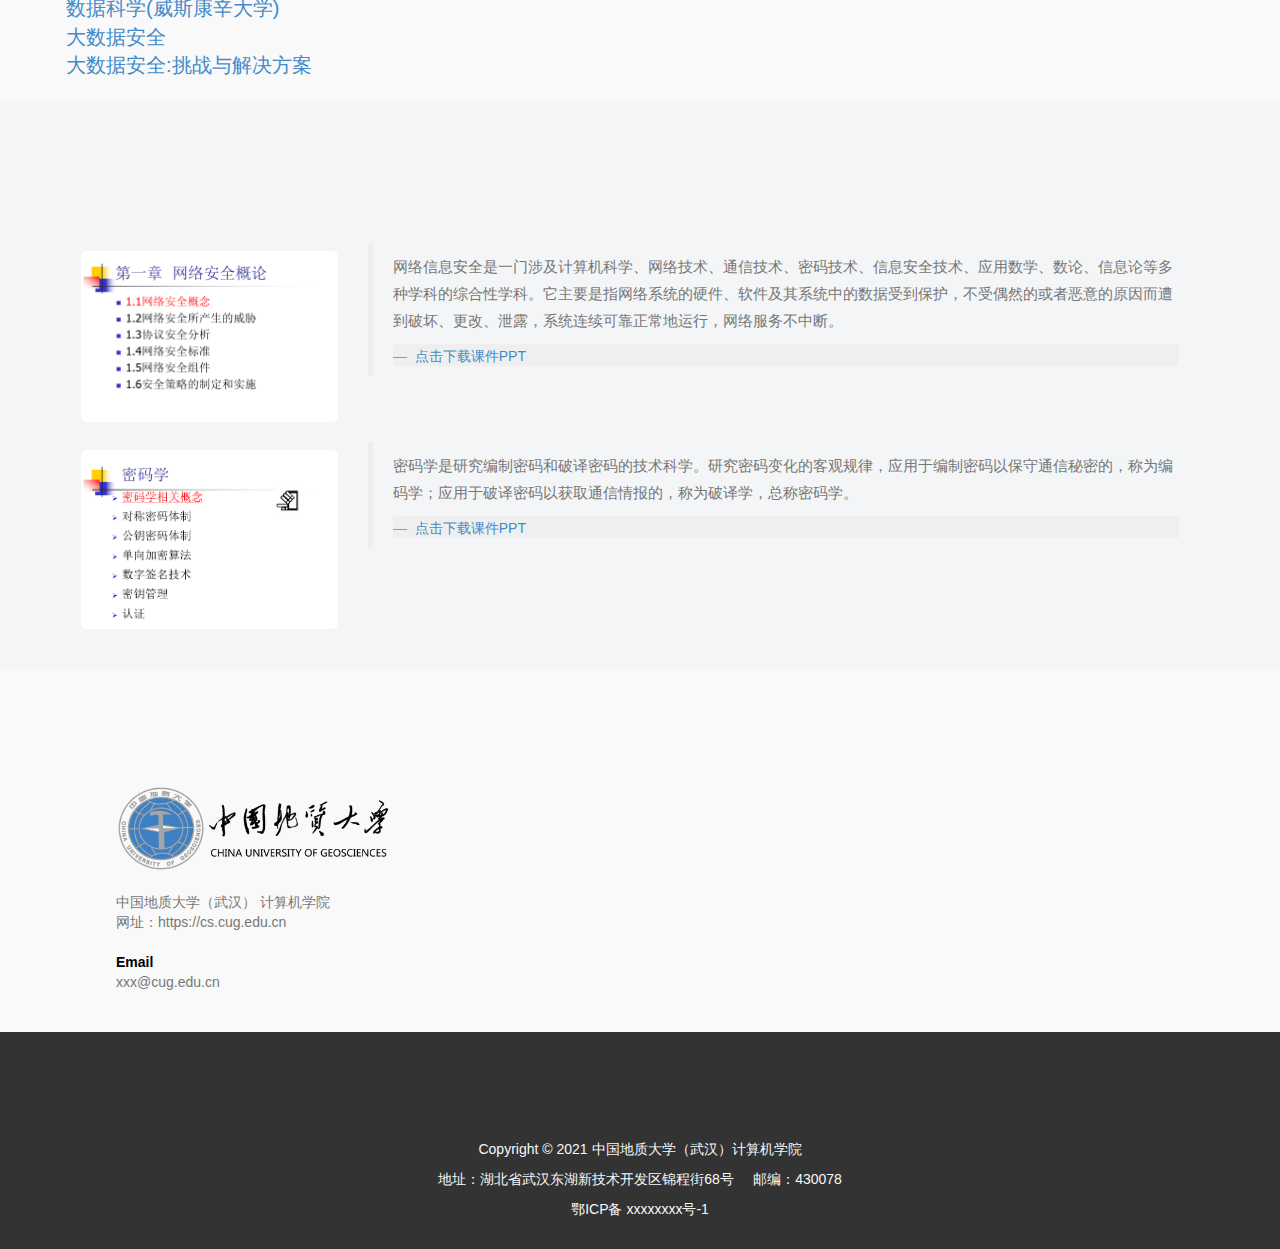
==== commit 237005d9: "修改课程" ====
--- a/index.html
+++ b/index.html
@@ -99,6 +99,13 @@
                                     <p><span>关键词</span> • 信息 安全</p>
                                 </li>
                             </a>
+                            <a href="https://www.bilibili.com/video/BV15T4y1g7g7?p=1">
+                                <li>
+                                    <img src="image/tuijian/anquan.jpg">
+                                    <h4>网络安全概论</h4>
+                                    <p><span>关键词</span> • 网络空间安全</p>
+                                </li>
+                            </a>
                             <a href="https://www.bilibili.com/video/BV1Ht411w7Re?from=search&seid=7030072191213512701">
                                 <li>
                                     <img src="image/tuijian/2.jpg">
@@ -120,13 +127,7 @@
                                     <p><span>关键词</span> • 安全 恶意代码</p>
                                 </li>
                             </a>
-                            <a href="https://www.bilibili.com/video/BV1xy4y1z7mV?from=search&seid=15454286238504631575">
-                                <li>
-                                    <img src="image/tuijian/5.jpeg">
-                                    <h4>数据库系统原理与安全</h4>
-                                    <p><span>关键词</span> • SQL Server</p>
-                                </li>
-                            </a>
+
                         </ul>
                     </div>
                     <!-- web -->
@@ -177,11 +178,11 @@
                                 <p><span>关键词</span> • Data Analysis</p>
                             </li>
                         </a>
-                        <a href="https://www.youtube.com/watch?v=Uv96qQ3uC6Y&list=PLWPirh4EWFpENnR0p1JvhJkyTK1M0sOLR">
-                            <li>
-                                <img src="image/tuijian/08.jpg">
-                                <h4>Big Data & Hadoop</h4>
-                                <p><span>关键词</span> • Big Data Hadoop</p>
+                        <a href="https://www.bilibili.com/video/BV1xy4y1z7mV?from=search&seid=15454286238504631575">
+                            <li>
+                                <img src="image/tuijian/5.jpeg">
+                                <h4>数据库系统原理与安全</h4>
+                                <p><span>关键词</span> • SQL Server</p>
                             </li>
                         </a>
                         <a href="https://www.youtube.com/watch?v=onAWmrYVGgU">
--- a/css/style.css
+++ b/css/style.css
@@ -139,16 +139,18 @@
  ****************************/
 .banner {
   width: 100%;
-  height: 300px !important;
+  height: 500px !important;
   padding: 5% 0 0 0;
   position: relative;
-  /* background: url(../image/tiyuguan.png) no-repeat center; */
   background: #0574d0;
+  background: url(../image/banner.png) no-repeat center;
+  
   background-size: 100% 100%;
 }
 
 .banner .slogan {
   top: 0px;
+  margin-top: 120px;
   text-align: center;
 }
 
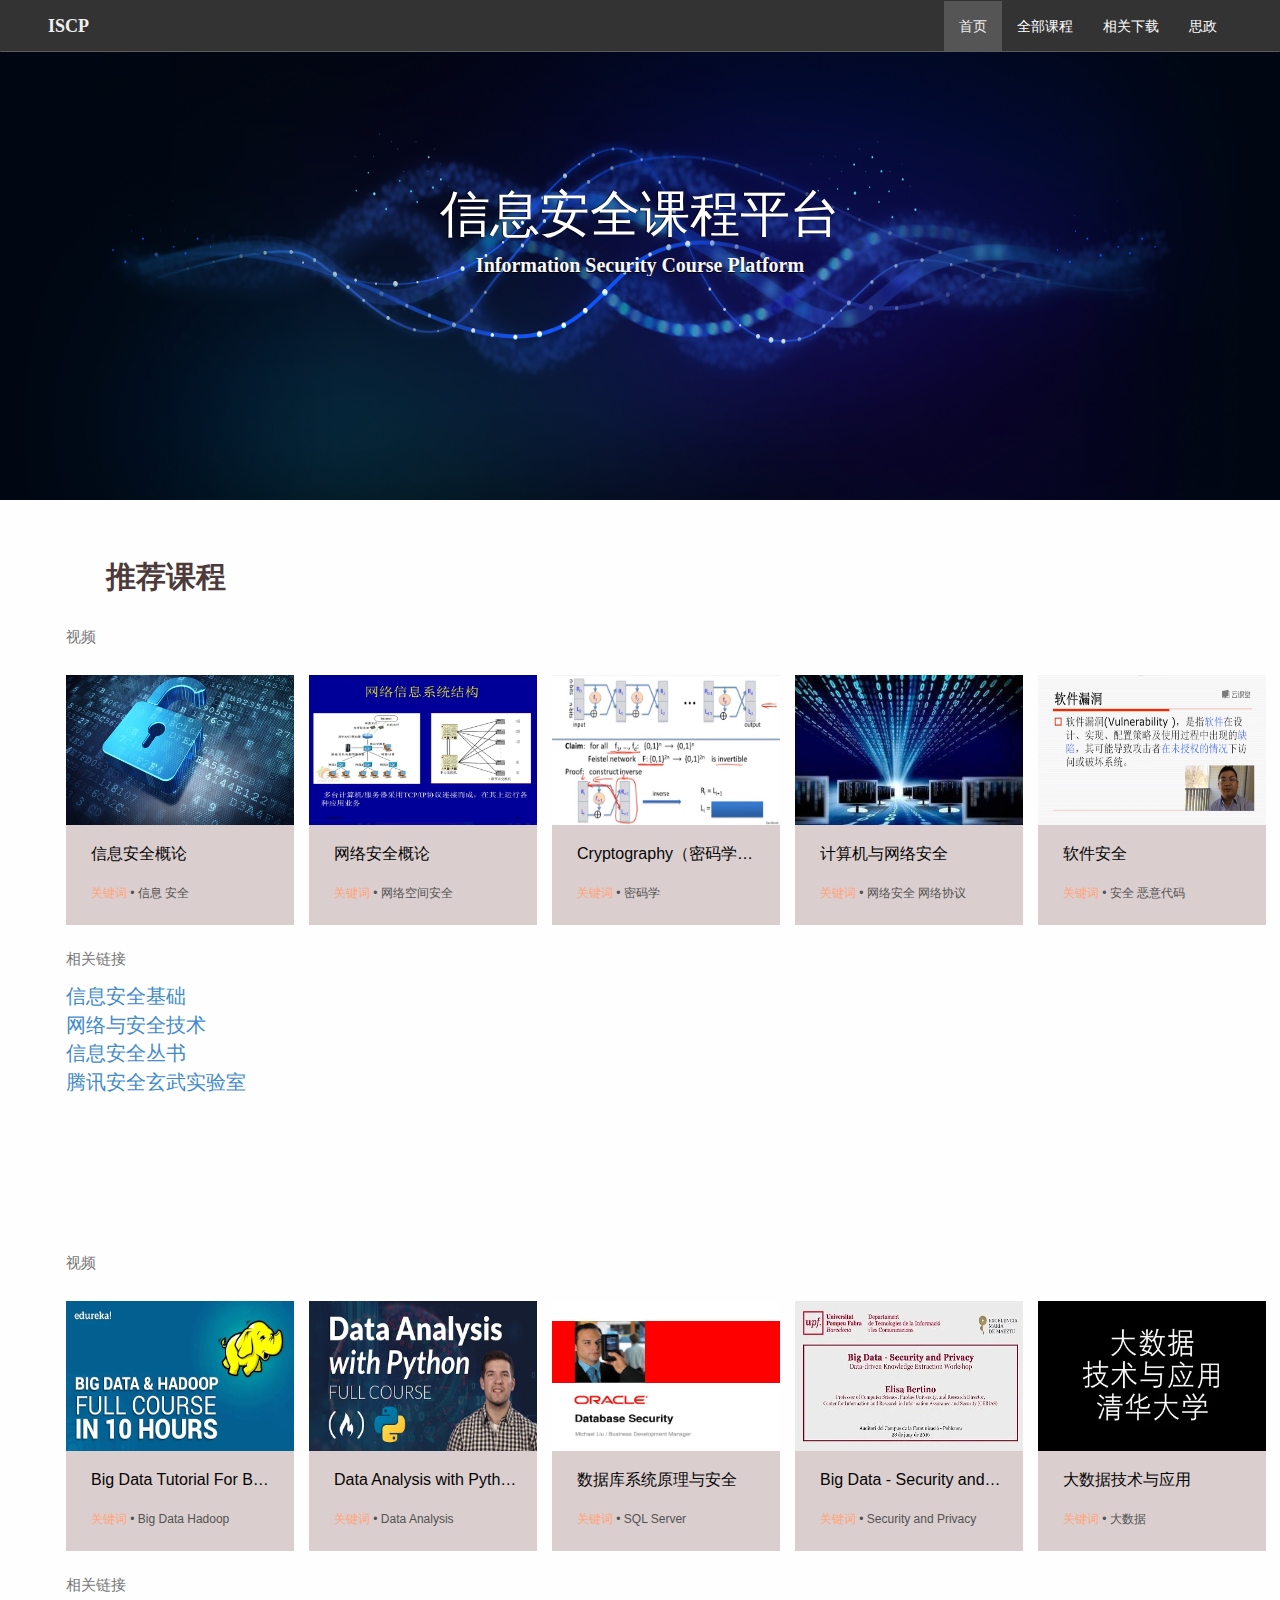
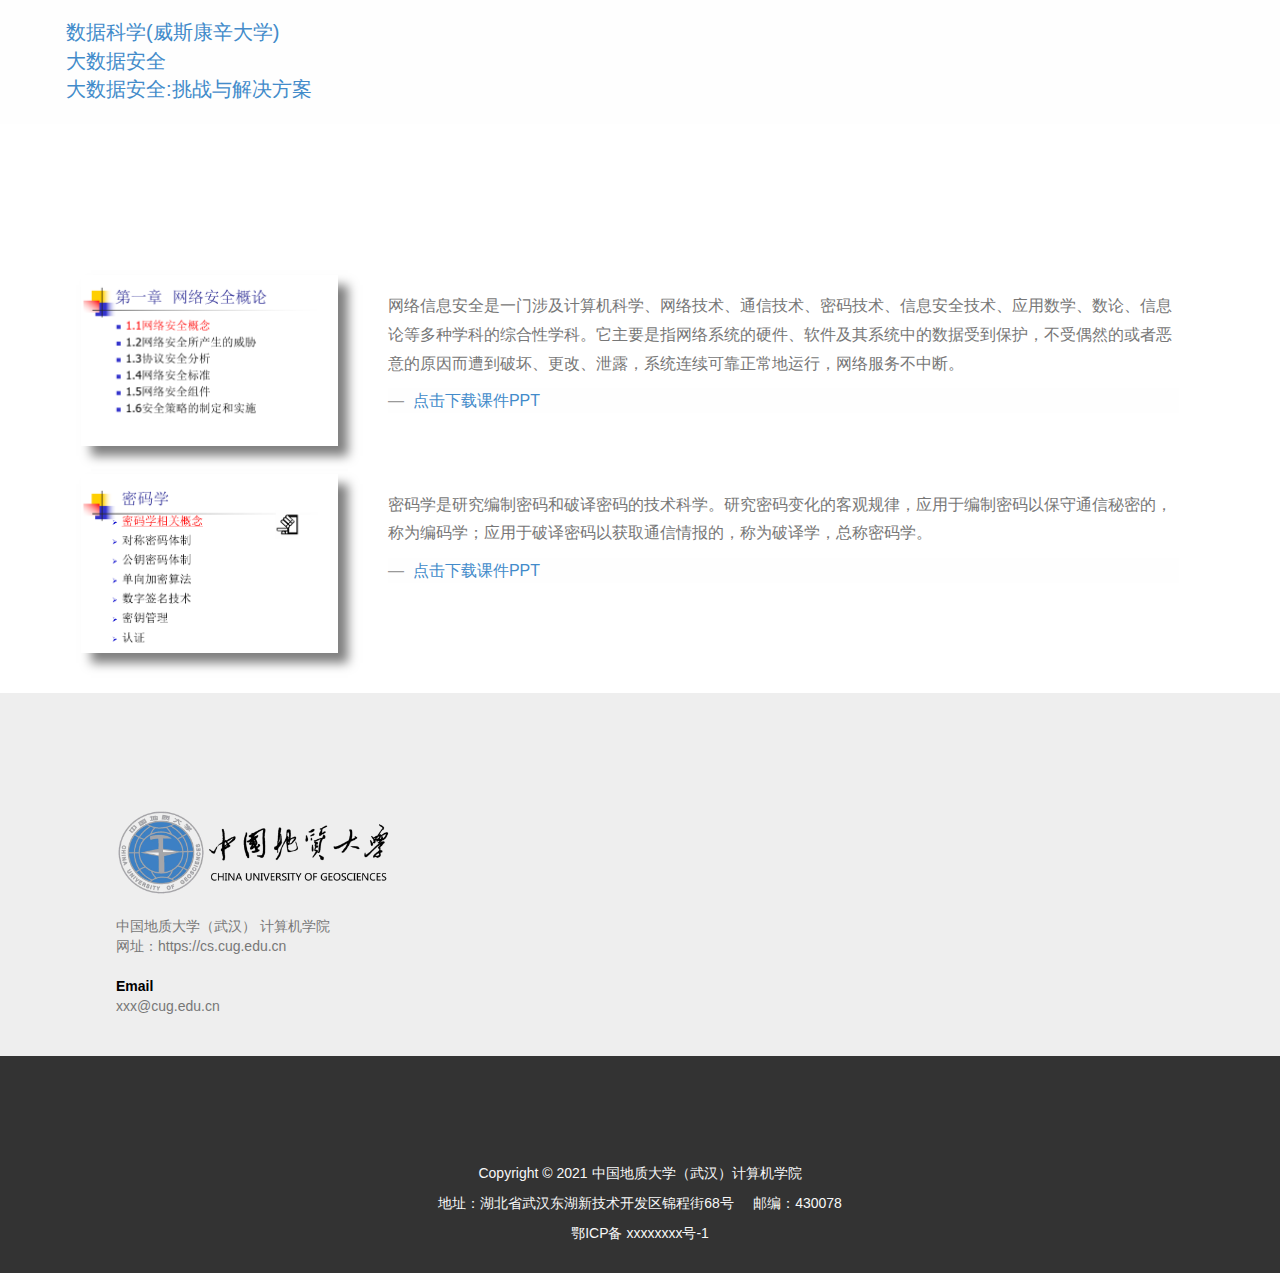
==== commit 5279b743: "调整字体" ====
--- a/index.html
+++ b/index.html
@@ -90,7 +90,7 @@
                 <!-- 4.box区域 -->
                 <div class="box w">
                     <div class="box-bd clearfix">
-                        <div>视频</div>
+                        <p style="margin-bottom: 10px;">视频</p>
                         <ul>
                             <a href="https://www.bilibili.com/video/BV1o7411B7Eh?from=search&seid=552070685559591263">
                                 <li>
@@ -131,7 +131,7 @@
                         </ul>
                     </div>
                     <!-- web -->
-                    <p style="margin-top: 20px; margin-bottom: 20px;">相关链接</p>
+                    <p style="margin-top: 20px; margin-bottom: 10px;">相关链接</p>
                     <a style="display: block; font-size: 20px;"
                         href="https://www.icourse163.org/search.htm?search=%E4%BF%A1%E6%81%AF%E5%AE%89%E5%85%A8#/">信息安全基础</a>
                     <a style="display: block; font-size: 20px;" href="https://www.icourse163.org/channel/3002.htm?cate=1001054001">网络与安全技术</a>
@@ -161,8 +161,7 @@
             <!-- 4.box区域 -->
             <div class="box w">
                 <div class="box-bd clearfix">
-                    <div>视频</div>
-
+                    <p style="margin-bottom: 10px;">视频</p>
                     <ul>
                         <a href="https://www.youtube.com/watch?v=1vbXmCrkT3Y">
                             <li>
@@ -218,7 +217,7 @@
     <!-- /.services -->
 
 
-    <section style="padding: 20px 75px;" id="download">
+    <section style="padding: 20px 75px; background-color: #FFFFFF;" id="download">
         <div class="row">
             <div class="col-lg-12 col-md-12 col-sm-12 col-xs-12">
                 <div class="wow bounceInLeft" data-wow-delay="0.1s">
@@ -229,7 +228,7 @@
     </section>
 
     <!-- testimonials -->
-    <section class="testimonials">
+    <section class="testimonials" style="background-color: #FFFFFF;">
         <div class="container">
 
             <!-- row -->
@@ -242,10 +241,10 @@
                     </div>
                     <div class="col-sm-9">
                         <blockquote>
-                            <p>
+                            <p class="pptintro">
                                 网络信息安全是一门涉及计算机科学、网络技术、通信技术、密码技术、信息安全技术、应用数学、数论、信息论等多种学科的综合性学科。它主要是指网络系统的硬件、软件及其系统中的数据受到保护，不受偶然的或者恶意的原因而遭到破坏、更改、泄露，系统连续可靠正常地运行，网络服务不中断。
                             </p>
-                            <footer class="blockquote-footer" style="background-color:#efefef">
+                            <footer class="blockquote-footer" style="background-color:#fefefe; font-size: 16px;">
                                 <cite title="Source Title"><a href="download-file/网络安全ppt.rar">点击下载课件PPT</a></cite>
                             </footer>
                         </blockquote>
@@ -264,10 +263,10 @@
                     </div>
                     <div class="col-sm-9">
                         <blockquote>
-                            <p>
+                            <p class="pptintro">
                                 密码学是研究编制密码和破译密码的技术科学。研究密码变化的客观规律，应用于编制密码以保守通信秘密的，称为编码学；应用于破译密码以获取通信情报的，称为破译学，总称密码学。
                             </p>
-                            <footer class="blockquote-footer" style="background-color:#efefef">
+                            <footer class="blockquote-footer" style="background-color:#fefefe; font-size: 16px;">
                                 <cite title="Source Title"><a href="download-file/网络安全ppt.rar">点击下载课件PPT</a></cite>
                             </footer>
                         </blockquote>
@@ -288,23 +287,6 @@
                     <div class="wow bounceInLeft" data-wow-delay="0.1s">
                         <h2>联系我们</h2>
                     </div>
-                    <!-- <div class="col-sm-8">
-                        <form class="my-form" role="form">
-                            <div class="form-group">
-                                <input type="text" class="form-control" id="name" placeholder="名字">
-                            </div>
-                            <div class="form-group">
-                                <input type="email" class="form-control" id="email" placeholder="邮件">
-                            </div>
-                            <div class="form-group">
-                                <textarea class="form-control" name="message" id="message" rows="7" cols="25"
-                                    style="resize:none;" required="required" placeholder="输入信息"></textarea>
-                            </div>
-
-                            <button type="submit" class="btn btn-default btn-block">发送消息</button>
-                        </form>
-                    </div> -->
-
                     <div class="col-sm-4">
                         <div class="physical-address">
                             <address>
--- a/css/style.css
+++ b/css/style.css
@@ -254,10 +254,11 @@
  ****************************/
 section {
   padding: 20px;
+  background-color: #fefefe;
 }
 
 .contactus {
-  background: #f9f9f9;
+  background: #eee;
 }
 
 .row-padded {
@@ -291,9 +292,16 @@
   line-height: 1.8em;
 }
 
+p.pptintro{
+  margin-top: 15px;
+  font-size: 16px;
+}
+
 .avatar {
   margin-top: 8px;
   margin-bottom: 20px;
+  -moz-box-shadow: 10px 10px 10px rgba(0,0,0,.5);
+  -webkit-box-shadow: 10px 10px 10px rgba(0,0,0,.5);
 }
 
 .avatar img {
@@ -301,7 +309,7 @@
 }
 
 .services {
-  background-color: #f9f9f9;
+  background-color: #fefefe;
 }
 
 .inner {
